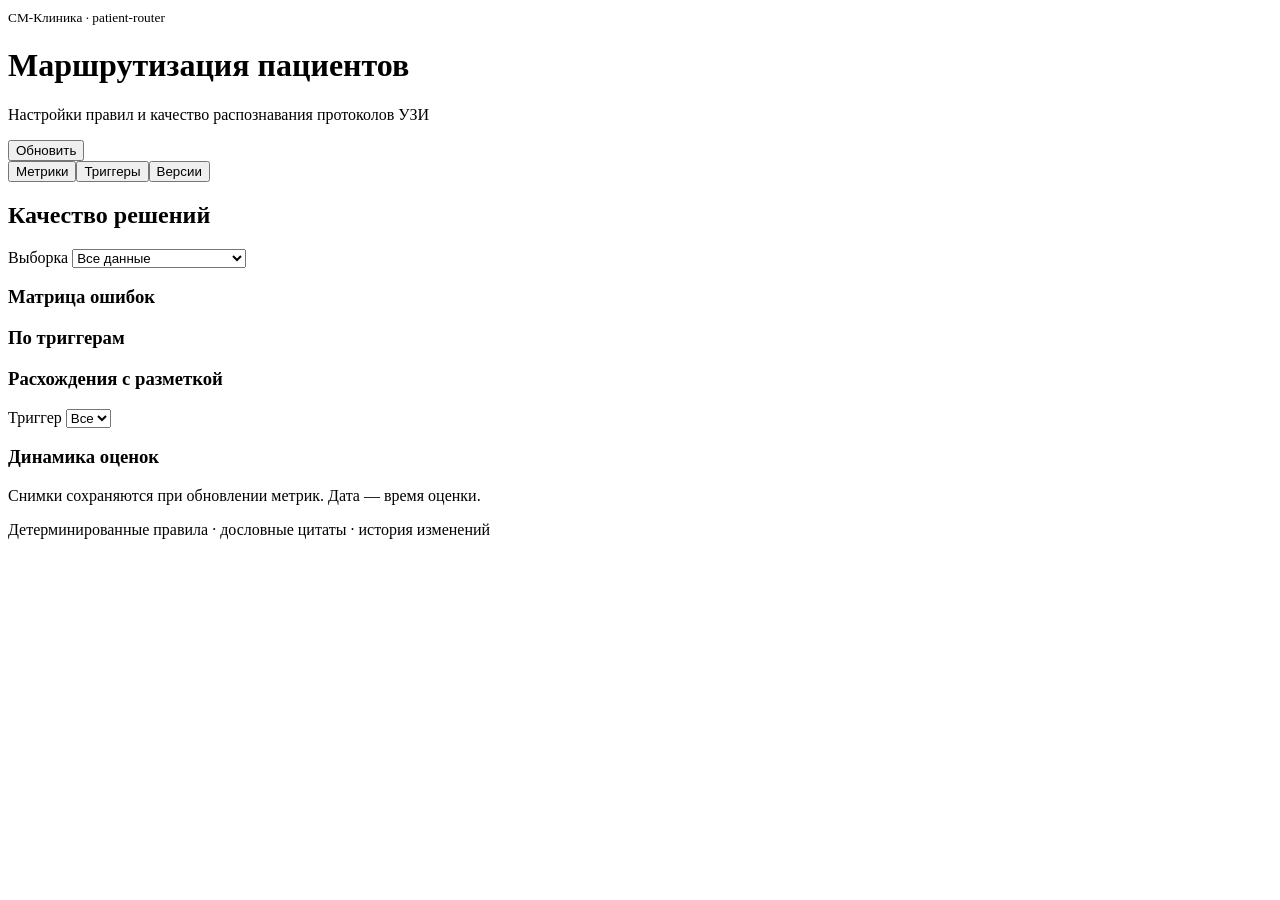
==== app/static/index.html @ c7dab4d1 "feat(admin): дашборд правил с версионированием и веб-интерфейс Требование заказчика: всё менять чере" ====
<!doctype html>
<html lang="ru"><head><meta charset="utf-8"><meta name="viewport" content="width=device-width,initial-scale=1"><title>Patient Router · Настройки и качество</title><link rel="stylesheet" href="/static/style.css"><script src="/static/dashboard.js" defer></script></head>
<body><header><div><small>СМ-Клиника · patient-router</small><h1>Маршрутизация пациентов</h1><p>Настройки правил и качество распознавания протоколов УЗИ</p></div><button id="refresh">Обновить</button></header>
<nav aria-label="Разделы"><button data-tab="metrics" aria-pressed="true">Метрики</button><button data-tab="triggers" aria-pressed="false">Триггеры</button><button data-tab="versions" aria-pressed="false">Версии</button></nav>
<main><p id="status" role="status" aria-live="polite"></p>
<section id="metrics"><div class="toolbar"><h2>Качество решений</h2><label>Выборка <select id="split"><option value="all">Все данные</option><option value="gold">Врачебная разметка</option><option value="synthetic">Синтетические примеры</option></select></label></div><div id="cards" class="cards"></div><h3>Матрица ошибок</h3><div id="confusion" class="cards"></div><h3>По триггерам</h3><div id="trigger-metrics" class="scroll"></div><h3>Расхождения с разметкой</h3><label>Триггер <select id="error-filter"><option value="">Все</option></select></label><div id="errors"></div><h3>Динамика оценок</h3><p>Снимки сохраняются при обновлении метрик. Дата — время оценки.</p><div id="timeline" class="scroll"></div></section>
<section id="triggers" hidden><div class="toolbar"><h2>Правила маршрутизации</h2><button id="add">Добавить триггер</button></div><div class="editor-layout"><div id="trigger-list"></div><form id="editor" hidden><h3 id="editor-title">Редактирование</h3><div class="fields" id="fields"></div><label>Автор<input name="author" required value="Администратор"></label><label>Описание изменения<input name="description" required></label><div class="toolbar"><button type="submit">Сохранить и применить</button><button type="button" id="disable">Отключить</button></div></form></div><h3>Проверка матрицы</h3><ul id="warnings"></ul><button id="reload">Применить текущую матрицу</button></section>
<section id="versions" hidden><h2>История матрицы</h2><p>Каждое сохранение и откат создают новую версию. Исходные правила сохраняются.</p><label>Автор отката<input id="rollback-author" value="Администратор" required></label><label>Описание отката<input id="rollback-description" placeholder="Причина изменения"></label><div id="version-list" class="scroll"></div></section>
</main><footer>Детерминированные правила · дословные цитаты · история изменений</footer></body></html>
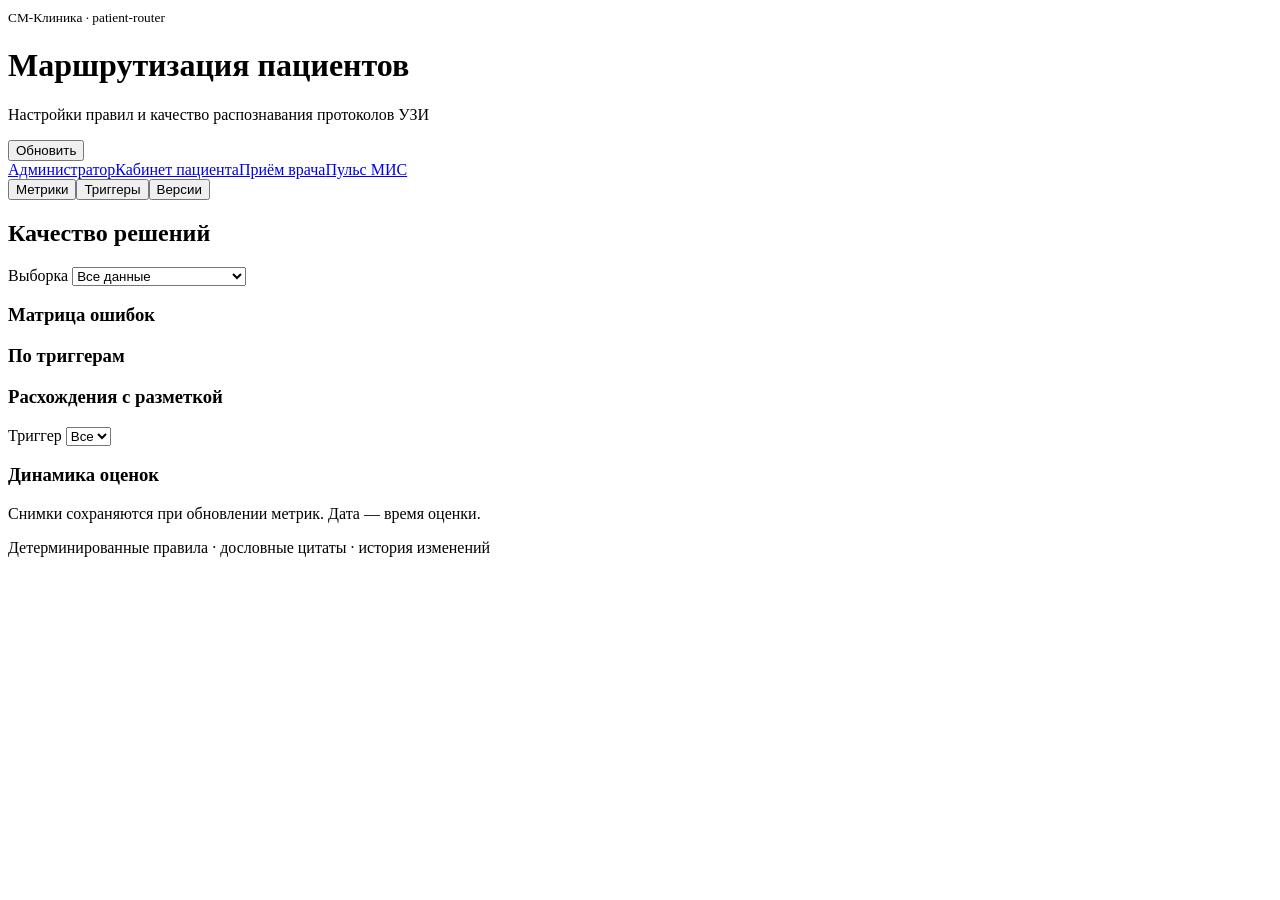
==== commit 52fe32f6: "feat(ui): кабинет пациента, форма приёма и пульс МИС Интерфейса не было ни одного, кроме администрат" ====
--- a/app/static/index.html
+++ b/app/static/index.html
@@ -1,6 +1,7 @@
 <!doctype html>
 <html lang="ru"><head><meta charset="utf-8"><meta name="viewport" content="width=device-width,initial-scale=1"><title>Patient Router · Настройки и качество</title><link rel="stylesheet" href="/static/style.css"><script src="/static/dashboard.js" defer></script></head>
 <body><header><div><small>СМ-Клиника · patient-router</small><h1>Маршрутизация пациентов</h1><p>Настройки правил и качество распознавания протоколов УЗИ</p></div><button id="refresh">Обновить</button></header>
+<nav class="site-nav" aria-label="Основные разделы"><a href="/">Администратор</a><a href="/patient">Кабинет пациента</a><a href="/doctor">Приём врача</a><a href="/pulse">Пульс МИС</a></nav>
 <nav aria-label="Разделы"><button data-tab="metrics" aria-pressed="true">Метрики</button><button data-tab="triggers" aria-pressed="false">Триггеры</button><button data-tab="versions" aria-pressed="false">Версии</button></nav>
 <main><p id="status" role="status" aria-live="polite"></p>
 <section id="metrics"><div class="toolbar"><h2>Качество решений</h2><label>Выборка <select id="split"><option value="all">Все данные</option><option value="gold">Врачебная разметка</option><option value="synthetic">Синтетические примеры</option></select></label></div><div id="cards" class="cards"></div><h3>Матрица ошибок</h3><div id="confusion" class="cards"></div><h3>По триггерам</h3><div id="trigger-metrics" class="scroll"></div><h3>Расхождения с разметкой</h3><label>Триггер <select id="error-filter"><option value="">Все</option></select></label><div id="errors"></div><h3>Динамика оценок</h3><p>Снимки сохраняются при обновлении метрик. Дата — время оценки.</p><div id="timeline" class="scroll"></div></section>
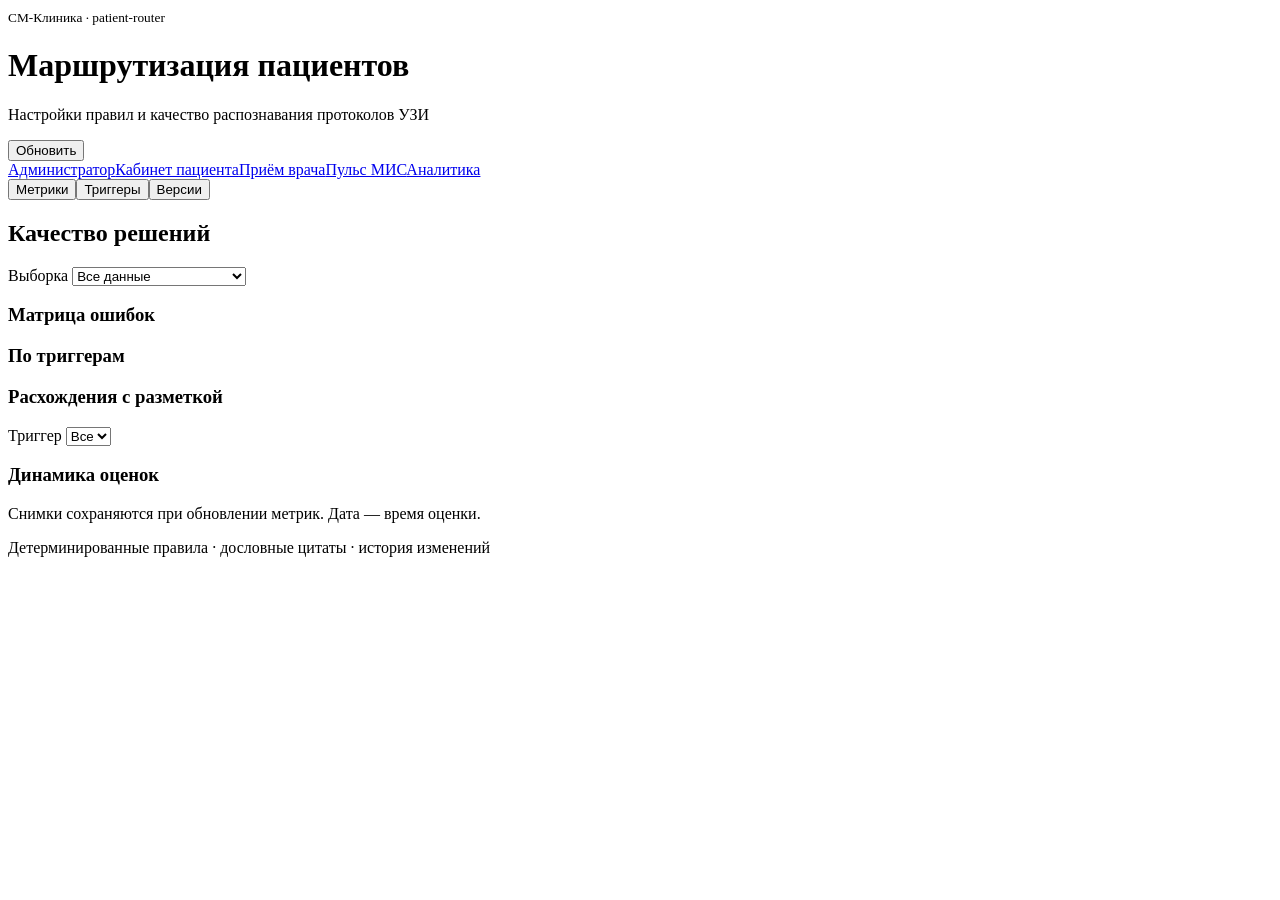
==== commit d3d51b09: "feat(analytics): замкнутый цикл «измерили — врач исправил — точность выросла» Метрики были статичной" ====
--- a/app/static/index.html
+++ b/app/static/index.html
@@ -1,7 +1,7 @@
 <!doctype html>
 <html lang="ru"><head><meta charset="utf-8"><meta name="viewport" content="width=device-width,initial-scale=1"><title>Patient Router · Настройки и качество</title><link rel="stylesheet" href="/static/style.css"><script src="/static/dashboard.js" defer></script></head>
 <body><header><div><small>СМ-Клиника · patient-router</small><h1>Маршрутизация пациентов</h1><p>Настройки правил и качество распознавания протоколов УЗИ</p></div><button id="refresh">Обновить</button></header>
-<nav class="site-nav" aria-label="Основные разделы"><a href="/">Администратор</a><a href="/patient">Кабинет пациента</a><a href="/doctor">Приём врача</a><a href="/pulse">Пульс МИС</a></nav>
+<nav class="site-nav" aria-label="Основные разделы"><a href="/">Администратор</a><a href="/patient">Кабинет пациента</a><a href="/doctor">Приём врача</a><a href="/pulse">Пульс МИС</a><a href="/analytics">Аналитика</a></nav>
 <nav aria-label="Разделы"><button data-tab="metrics" aria-pressed="true">Метрики</button><button data-tab="triggers" aria-pressed="false">Триггеры</button><button data-tab="versions" aria-pressed="false">Версии</button></nav>
 <main><p id="status" role="status" aria-live="polite"></p>
 <section id="metrics"><div class="toolbar"><h2>Качество решений</h2><label>Выборка <select id="split"><option value="all">Все данные</option><option value="gold">Врачебная разметка</option><option value="synthetic">Синтетические примеры</option></select></label></div><div id="cards" class="cards"></div><h3>Матрица ошибок</h3><div id="confusion" class="cards"></div><h3>По триггерам</h3><div id="trigger-metrics" class="scroll"></div><h3>Расхождения с разметкой</h3><label>Триггер <select id="error-filter"><option value="">Все</option></select></label><div id="errors"></div><h3>Динамика оценок</h3><p>Снимки сохраняются при обновлении метрик. Дата — время оценки.</p><div id="timeline" class="scroll"></div></section>
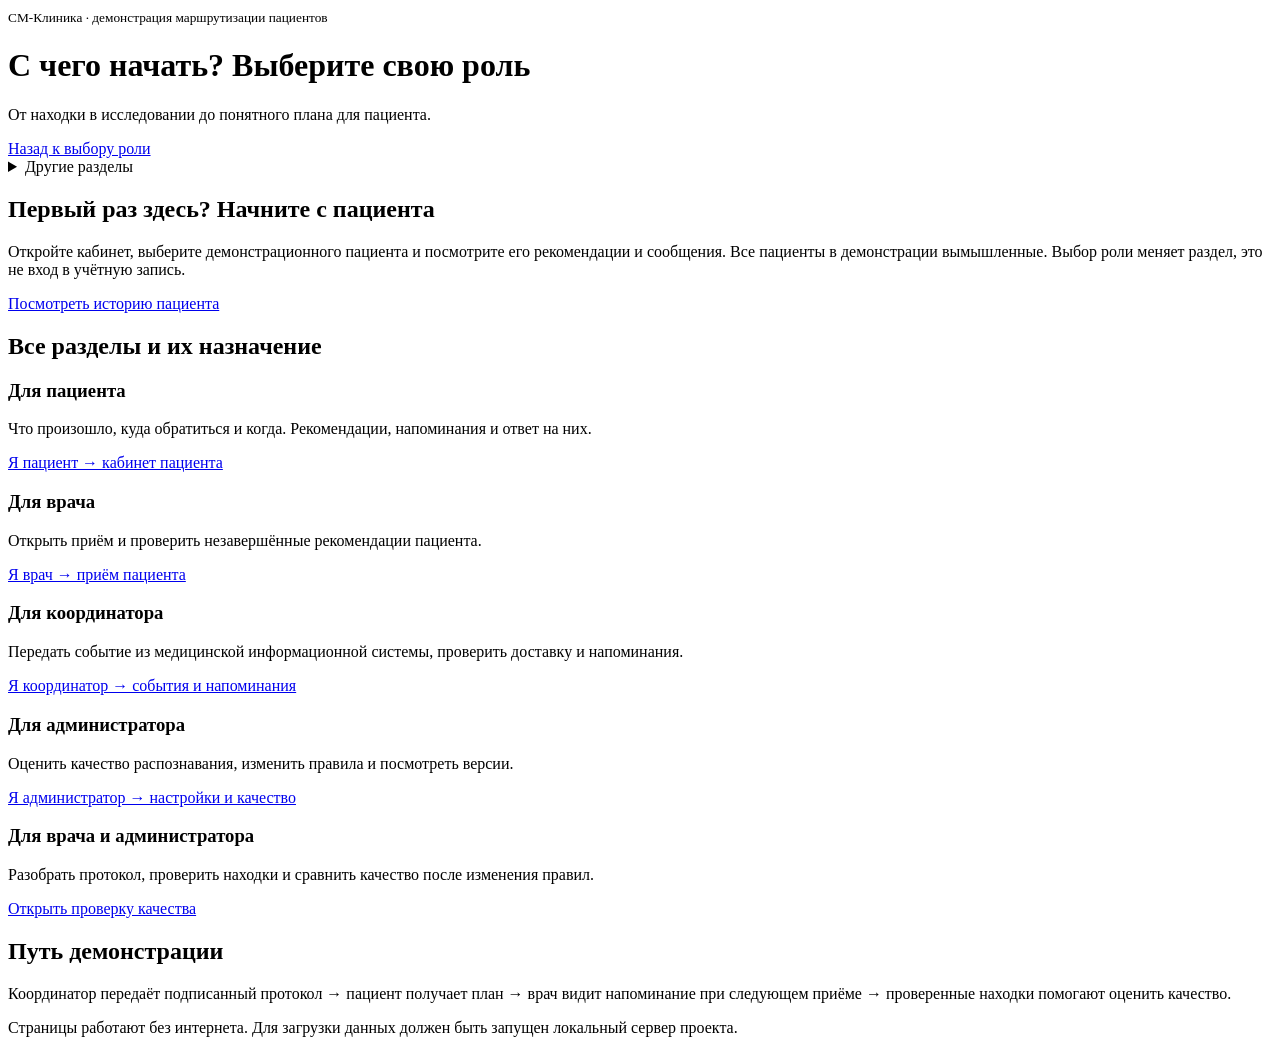
==== commit 07df8b94: "feat(ui): вход по роли и понятный язык вместо технических цифр Заказчик: «очень сложно ориентировать" ====
--- a/app/static/index.html
+++ b/app/static/index.html
@@ -1,10 +1,8 @@
 <!doctype html>
-<html lang="ru"><head><meta charset="utf-8"><meta name="viewport" content="width=device-width,initial-scale=1"><title>Patient Router · Настройки и качество</title><link rel="stylesheet" href="/static/style.css"><script src="/static/dashboard.js" defer></script></head>
-<body><header><div><small>СМ-Клиника · patient-router</small><h1>Маршрутизация пациентов</h1><p>Настройки правил и качество распознавания протоколов УЗИ</p></div><button id="refresh">Обновить</button></header>
-<nav class="site-nav" aria-label="Основные разделы"><a href="/">Администратор</a><a href="/patient">Кабинет пациента</a><a href="/doctor">Приём врача</a><a href="/pulse">Пульс МИС</a><a href="/analytics">Аналитика</a></nav>
-<nav aria-label="Разделы"><button data-tab="metrics" aria-pressed="true">Метрики</button><button data-tab="triggers" aria-pressed="false">Триггеры</button><button data-tab="versions" aria-pressed="false">Версии</button></nav>
-<main><p id="status" role="status" aria-live="polite"></p>
-<section id="metrics"><div class="toolbar"><h2>Качество решений</h2><label>Выборка <select id="split"><option value="all">Все данные</option><option value="gold">Врачебная разметка</option><option value="synthetic">Синтетические примеры</option></select></label></div><div id="cards" class="cards"></div><h3>Матрица ошибок</h3><div id="confusion" class="cards"></div><h3>По триггерам</h3><div id="trigger-metrics" class="scroll"></div><h3>Расхождения с разметкой</h3><label>Триггер <select id="error-filter"><option value="">Все</option></select></label><div id="errors"></div><h3>Динамика оценок</h3><p>Снимки сохраняются при обновлении метрик. Дата — время оценки.</p><div id="timeline" class="scroll"></div></section>
-<section id="triggers" hidden><div class="toolbar"><h2>Правила маршрутизации</h2><button id="add">Добавить триггер</button></div><div class="editor-layout"><div id="trigger-list"></div><form id="editor" hidden><h3 id="editor-title">Редактирование</h3><div class="fields" id="fields"></div><label>Автор<input name="author" required value="Администратор"></label><label>Описание изменения<input name="description" required></label><div class="toolbar"><button type="submit">Сохранить и применить</button><button type="button" id="disable">Отключить</button></div></form></div><h3>Проверка матрицы</h3><ul id="warnings"></ul><button id="reload">Применить текущую матрицу</button></section>
-<section id="versions" hidden><h2>История матрицы</h2><p>Каждое сохранение и откат создают новую версию. Исходные правила сохраняются.</p><label>Автор отката<input id="rollback-author" value="Администратор" required></label><label>Описание отката<input id="rollback-description" placeholder="Причина изменения"></label><div id="version-list" class="scroll"></div></section>
-</main><footer>Детерминированные правила · дословные цитаты · история изменений</footer></body></html>
+<html lang="ru"><head><meta charset="utf-8"><meta name="viewport" content="width=device-width,initial-scale=1"><title>Выбор роли · СМ-Клиника</title><link rel="stylesheet" href="/static/style.css"></head>
+<body><header><div><small>СМ-Клиника · демонстрация маршрутизации пациентов</small><h1>С чего начать? Выберите свою роль</h1><p>От находки в исследовании до понятного плана для пациента.</p></div></header><nav class="site-nav" aria-label="Основные разделы"><a href="/">Назад к выбору роли</a><details class="other-sections"><summary>Другие разделы</summary><div class="section-links"><a href="/patient">Для пациента</a><a href="/doctor">Для врача</a><a href="/pulse">Для координатора</a><a href="/admin">Для администратора</a><a href="/analytics">Проверка качества</a></div></details></nav><main><section class="orientation"><h2>Первый раз здесь? Начните с пациента</h2><p>Откройте кабинет, выберите демонстрационного пациента и посмотрите его рекомендации и сообщения. Все пациенты в демонстрации вымышленные. Выбор роли меняет раздел, это не вход в учётную запись.</p><a class="primary-link" href="/patient">Посмотреть историю пациента</a></section><section id="role-choice"><h2>Все разделы и их назначение</h2><div class="role-grid">
+<article><h3>Для пациента</h3><p>Что произошло, куда обратиться и когда. Рекомендации, напоминания и ответ на них.</p><a href="/patient">Я пациент → кабинет пациента</a></article>
+<article><h3>Для врача</h3><p>Открыть приём и проверить незавершённые рекомендации пациента.</p><a href="/doctor">Я врач → приём пациента</a></article>
+<article><h3>Для координатора</h3><p>Передать событие из медицинской информационной системы, проверить доставку и напоминания.</p><a href="/pulse">Я координатор → события и напоминания</a></article>
+<article><h3>Для администратора</h3><p>Оценить качество распознавания, изменить правила и посмотреть версии.</p><a href="/admin">Я администратор → настройки и качество</a></article>
+<article><h3>Для врача и администратора</h3><p>Разобрать протокол, проверить находки и сравнить качество после изменения правил.</p><a href="/analytics">Открыть проверку качества</a></article></div></section><section><h2>Путь демонстрации</h2><p>Координатор передаёт подписанный протокол → пациент получает план → врач видит напоминание при следующем приёме → проверенные находки помогают оценить качество.</p><p>Страницы работают без интернета. Для загрузки данных должен быть запущен локальный сервер проекта.</p></section></main></body></html>
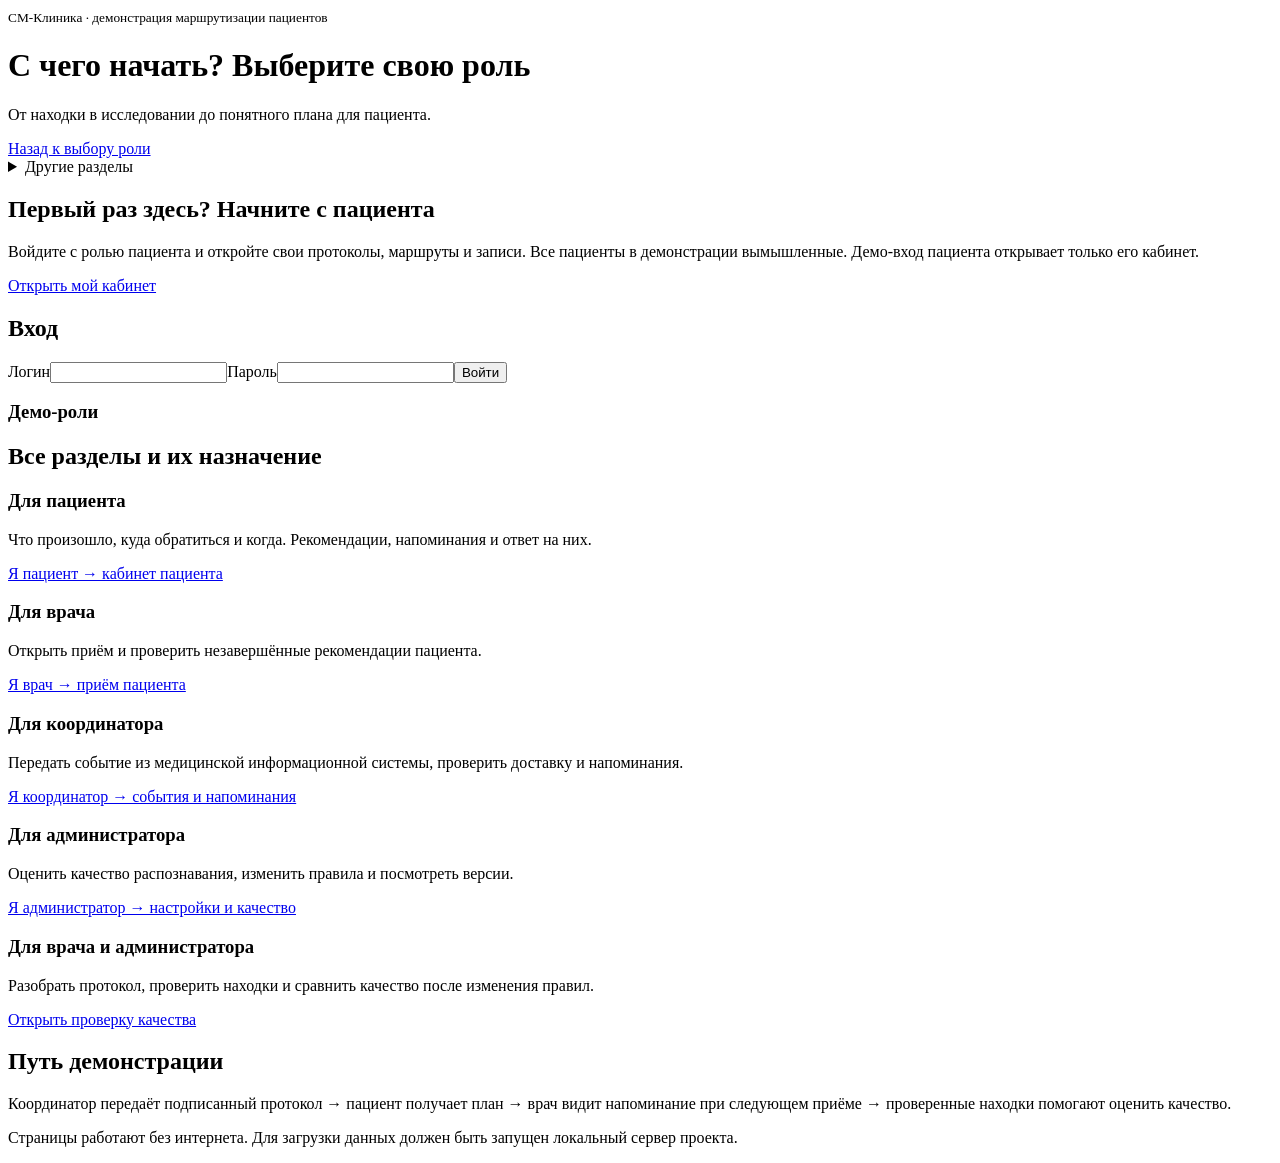
==== commit d49da134: "Кабинет пациента: свои протоколы, маршруты, уведомления, записи Вход по роли пациента с проверкой пр" ====
--- a/app/static/index.html
+++ b/app/static/index.html
@@ -1,6 +1,6 @@
 <!doctype html>
-<html lang="ru"><head><meta charset="utf-8"><meta name="viewport" content="width=device-width,initial-scale=1"><title>Выбор роли · СМ-Клиника</title><link rel="stylesheet" href="/static/style.css"></head>
-<body><header><div><small>СМ-Клиника · демонстрация маршрутизации пациентов</small><h1>С чего начать? Выберите свою роль</h1><p>От находки в исследовании до понятного плана для пациента.</p></div></header><nav class="site-nav" aria-label="Основные разделы"><a href="/">Назад к выбору роли</a><details class="other-sections"><summary>Другие разделы</summary><div class="section-links"><a href="/patient">Для пациента</a><a href="/doctor">Для врача</a><a href="/pulse">Для координатора</a><a href="/admin">Для администратора</a><a href="/analytics">Проверка качества</a></div></details></nav><main><section class="orientation"><h2>Первый раз здесь? Начните с пациента</h2><p>Откройте кабинет, выберите демонстрационного пациента и посмотрите его рекомендации и сообщения. Все пациенты в демонстрации вымышленные. Выбор роли меняет раздел, это не вход в учётную запись.</p><a class="primary-link" href="/patient">Посмотреть историю пациента</a></section><section id="role-choice"><h2>Все разделы и их назначение</h2><div class="role-grid">
+<html lang="ru"><head><meta charset="utf-8"><meta name="viewport" content="width=device-width,initial-scale=1"><title>Выбор роли · СМ-Клиника</title><link rel="stylesheet" href="/static/style.css"><script src="/static/auth.js" defer></script></head>
+<body><header><div><small>СМ-Клиника · демонстрация маршрутизации пациентов</small><h1>С чего начать? Выберите свою роль</h1><p>От находки в исследовании до понятного плана для пациента.</p></div></header><nav class="site-nav" aria-label="Основные разделы"><a href="/">Назад к выбору роли</a><details class="other-sections"><summary>Другие разделы</summary><div class="section-links"><a href="/patient">Для пациента</a><a href="/doctor">Для врача</a><a href="/pulse">Для координатора</a><a href="/admin">Для администратора</a><a href="/analytics">Проверка качества</a></div></details></nav><main><section class="orientation"><h2>Первый раз здесь? Начните с пациента</h2><p>Войдите с ролью пациента и откройте свои протоколы, маршруты и записи. Все пациенты в демонстрации вымышленные. Демо-вход пациента открывает только его кабинет.</p><a class="primary-link" href="/patient">Открыть мой кабинет</a></section><section><h2>Вход</h2><form id="login"><label for="username">Логин</label><input id="username" name="username" autocomplete="username" required><label for="password">Пароль</label><input id="password" name="password" type="password" autocomplete="current-password" required><button>Войти</button></form><p id="login-status" role="status"></p><h3>Демо-роли</h3><div id="demo-roles"></div></section><section id="role-choice"><h2>Все разделы и их назначение</h2><div class="role-grid">
 <article><h3>Для пациента</h3><p>Что произошло, куда обратиться и когда. Рекомендации, напоминания и ответ на них.</p><a href="/patient">Я пациент → кабинет пациента</a></article>
 <article><h3>Для врача</h3><p>Открыть приём и проверить незавершённые рекомендации пациента.</p><a href="/doctor">Я врач → приём пациента</a></article>
 <article><h3>Для координатора</h3><p>Передать событие из медицинской информационной системы, проверить доставку и напоминания.</p><a href="/pulse">Я координатор → события и напоминания</a></article>
